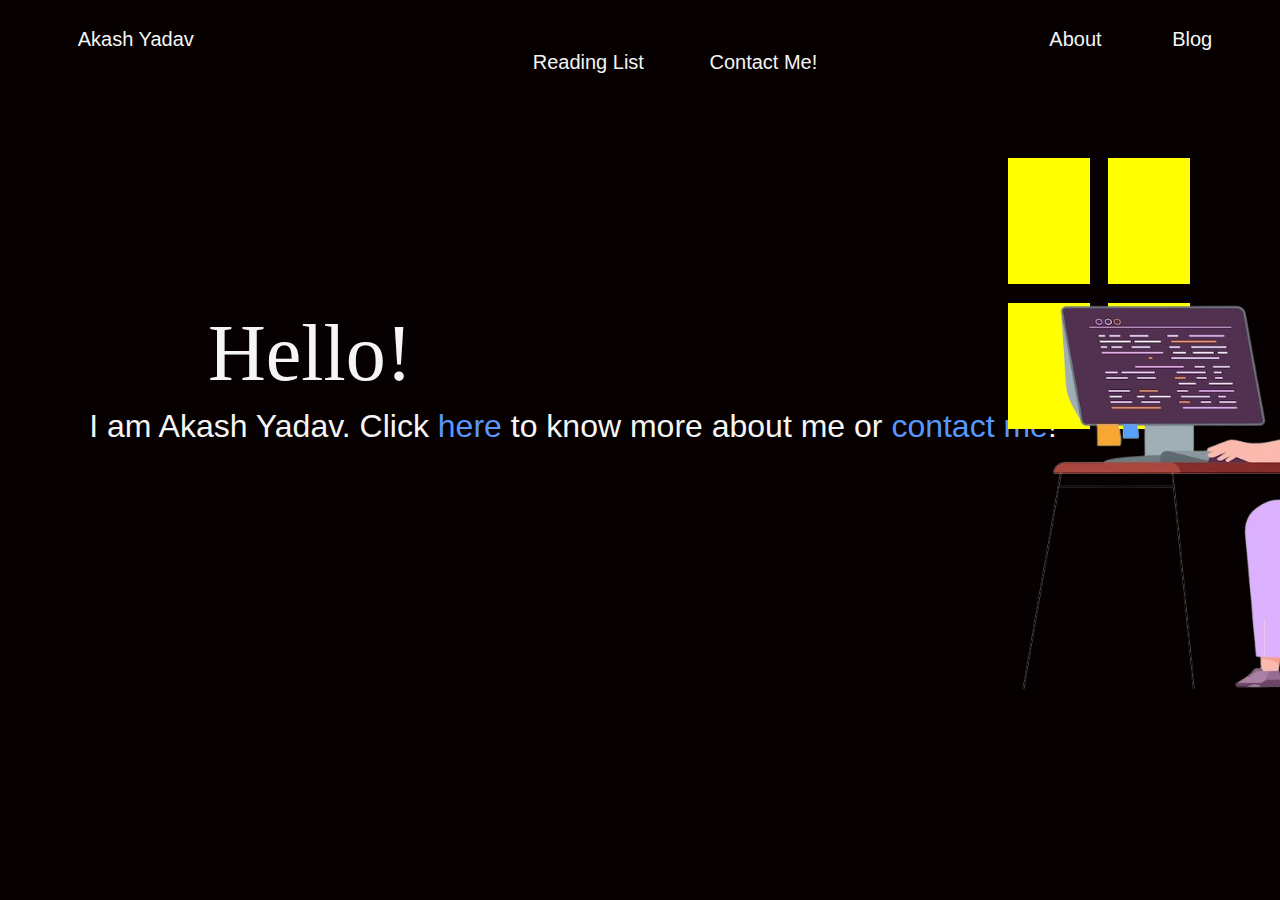
==== index.html @ ea374eb6 "Base File" ====
<!DOCTYPE html>
<html lang="en">
<head>
    <link rel="stylesheet" href="CSS/styles.css">
    <link rel="stylesheet" href = "fonts/stylesheet.css">
    <meta charset="UTF-8">
    <meta http-equiv="X-UA-Compatible" content="IE=edge">
    <meta name="viewport" content="width=device-width, initial-scale=1.0">
    <title>Portfolio</title>
    <link rel="icon" href="favicon.ico">
</head>
<body>

    <div class="nav-bar" >
    <h6>Akash Yadav
    <a class="header-link1" href="" target="_blank">About</a>
    <a class="header-link2" href="" target="_blank">Blog</a>
    <a class="header-link3" href="" target="_blank">Reading List</a>
    <a class="header-link4" href="" target="_blank">Contact Me!</a>
    </h6>
    </div>
    
    <div class="middle-container">
    <h1>
    Hello!
    </h1>
    <h2>
    I am Akash Yadav. Click <a class = "herelink" href = "" >here</a> to know more about me or <a class="contactmelink" href="">contact me</a>!
    </h2>
    </div>
 
    <div class = "window">
      <div class="first-window-pane">

      </div>
  
      <div class="second-window-pane">
  
      </div>
  
      <div class="third-window-pane">
  
      </div>
  
      <div class="fourth-window-pane">
  
      </div>
    </div>

    <svg 
   width="200px"
   height="200px"
   viewBox="0 -100 180 297"
   version="1.1"
   id="svg5"
   inkscape:version="1.2.1 (9c6d41e410, 2022-07-14)"
   sodipodi:docname="clock.svg"
   xmlns:inkscape="http://www.inkscape.org/namespaces/inkscape"
   xmlns:sodipodi="http://sodipodi.sourceforge.net/DTD/sodipodi-0.dtd"
   xmlns="http://www.w3.org/2000/svg"
   xmlns:svg="http://www.w3.org/2000/svg">
  <sodipodi:namedview
     id="namedview7"
     pagecolor="#ffffff"
     bordercolor="#000000"
     borderopacity="0.25"
     inkscape:showpageshadow="2"
     inkscape:pageopacity="0.0"
     inkscape:pagecheckerboard="0"
     inkscape:deskcolor="#d1d1d1"
     inkscape:document-units="mm"
     showgrid="false"
     inkscape:zoom="0.73584456"
     inkscape:cx="284.02738"
     inkscape:cy="579.60611"
     inkscape:window-width="1920"
     inkscape:window-height="1013"
     inkscape:window-x="-9"
     inkscape:window-y="-9"
     inkscape:window-maximized="1"
     inkscape:current-layer="layer1" />
  <defs
     id="defs2">
    <linearGradient
       id="linearGradient2104"
       inkscape:swatch="solid"
       gradientTransform="scale(0.26458333)">
      <stop
         style="stop-color:#f2f2f2;stop-opacity:1;"
         offset="0"
         id="stop2102" />
    </linearGradient>
  </defs>
  <g
     inkscape:label="Layer 1"
     inkscape:groupmode="layer"
     id="layer1">
    <ellipse
       style="fill:#0f0c0c;fill-opacity:1;stroke:#3f4b87;stroke-width:7;stroke-dasharray:none;stroke-opacity:1;image-rendering:auto"
       id="path2834-7"
       cx="0"
       cy="0"
       rx="54.114403"
       ry="55.193096" />
       <!--HourHand-->
    <rect  class="hourhand"
       style="fill:#f5f0f0;fill-opacity:1;fill-rule:evenodd;stroke-width:0.078632"
       id="rect13878-1"
       width="5.2916665"
       height="50.270832"
       x="-5"
       y="-5"
       ry="1.9334935"
       inkscape:transform-center-x="6.1113079"
       inkscape:transform-center-y="21.787764"
       transform="rotate(15.346509)" />
       <!--MinutesHand-->
    <rect class="minutehand"
       style="fill:#faf9f9;fill-opacity:1;fill-rule:evenodd;stroke-width:0.0701312;position:absolute;top:50px;"
       id="rect13878-4-1"
       width="5.2916665"
       height="39.6875"
       x="-1"
       y="-10"
       ry="1.9334935"
       inkscape:transform-center-y="-13.212212"
       inkscape:transform-center-x="-11.54416"
       transform="rotate(-138.02442)" />
  </g>
</svg>
  
     <img class = "me" src="images/me2.png" alt="">

     <div class = "side-bar">
      <a id = "github" class = "fa fa-github" href = "https://github.com/AkaGitash" target="_blank"></a>
      <a id = "quora" class="fa fa-quora" href = "" targer="_blank"></a>
      <a id = "stackoverflow" class="fa fa-stack-overflow" href = " " target="_blank"></a>
      <a id = "instagram" class="fa fa-instagram" href = "" target="_blank" ></a>
      <a id = "facebook" class="fa fa-facebook" href = "" target="_blank" ></a>
     </div>
 
     <div class="bottom-container">
        
     </div>

    
</body>
</html>
---- CSS/styles.css ----
body{
    
   text-align: center;
   background-color:rgb(6, 0, 0);
   font-family: 'Montserrat', sans-serif;
   font-weight:lighter;
}

h6{ 
   color:whitesmoke;
   font-size: 125%;
   position:absolute;
   margin: 20px auto auto 40px;
   font-family: Lato, sans-serif;
   font-weight:lighter;
}

h1{
    color:whitesmoke;
    font-family: 'Montserrat';
    font-weight: lighter;
    position : absolute;
    margin:  300px 400px auto 200px;
    font-size: 500%;
}

h2 {
    color:whitesmoke;
    font-size: 2em;
    font-weight: normal;
    position: absolute;
    margin: 400px 400px auto 65px;
    width: 1000px;
    
}

h2 a:hover{
    color:aliceblue;
}

h3{
    color:whitesmoke;
}
a{
    color:whitesmoke;
    text-decoration: none;
    
}

.header-link1{
    margin-left: 850px;
    padding-right:35px;
}
.header-link2{
    padding: 30px;
}
.header-link3{
    padding:30px
}
.header-link4{
    
    padding-left:30px;
    
}

.herelink{
    color : #5897fb;
}

.contactmelink{
    color : #5897fb;
}

.img1{
    width: 25%;
    float: left;
    margin-right: 30px;
}

.img2{
    width: 25%;
    float: right;
    margin-left:30px;
}

.para1{
    clear:left;
}

.para2{
    clear:right;
}

.nav-bar {
    background-color:black;
    position:relative;
}

.side-bar{
       position: fixed;
       padding-top:20px;
       padding-left:10px;
       width:1px;
       height:100%;
       margin-top:450px;
       z-index: 1;
       top:0;
       display: block;
}

#github{
    padding-bottom:30px;
    box-sizing: border-box;
    font-size: 20px;
}

#quora{
    box-sizing: border-box;
    font-size: 20px;
    color:red;
    padding-bottom: 30px;
}

#instagram{
    box-sizing: border-box;
    padding-top:10px;
    font-size: 20px;
    color:purple;
    padding-bottom: 30px;
}

#stackoverflow{
    box-sizing: border-box;
    font-size: 20px;
    color:orange;
    padding-bottom: 30px;
}

#facebook{
    box-sizing: border-box;  
    font-size: 20px;
    color:#5897fb; 
}


img{
    width:200px;
    height:200px;
    
}

.middle-container  {
    position:absolute;
}

.me{
position: absolute;
top:250px;
left:1000px;
width:500px;
height:460px;
}


.window{
    width: 0px;
    height:0px;
    animation-name:window-colour-chaning;
    animation-iteration-count: infinite;
    animation-duration:3s;
    animation-timing-function:ease-in-out;

}

@keyframes window-colour-chaning{

  0%{background-color: yellow;}
  25%{background-color: orange;}
  50%{background-color: #3F3B6C;}
  75%{background-color: #5F6F94}
  95%{background-color: orange;}
  100%{background-color: yellow;}
}

.first-window-pane{
    width:82px;
    height:126px;
    background-color: yellow;
    position:absolute;
    margin-left:1000px;
    margin-top:150px;
    animation-name:window-colour-chaning;
    animation-iteration-count: infinite;
    animation-duration:6s;
    animation-timing-function:ease-in-out;
  }
  

.second-window-pane{
  width:82px;
  height:126px;
  background-color: yellow;
  position:absolute;
  margin-left:1100px;
  margin-top:150px;
  animation-name:window-colour-chaning;
    animation-iteration-count: infinite;
    animation-duration:6s;
    animation-timing-function:ease-in-out;
}

.third-window-pane{
  width:82px;
  height:126px;
  background-color: yellow;
  position:absolute;
  margin-left:1000px;
  margin-top:295px;
  animation-name:window-colour-chaning;
    animation-iteration-count: infinite;
    animation-duration:6s;
    animation-timing-function:ease-in-out;
}

.fourth-window-pane{
  width:82px;
  height:126px;
  background-color: yellow;
  position:absolute;
  margin-left:1100px;
  margin-top:295px;
  animation-name:window-colour-chaning;
  animation-iteration-count: infinite;
  animation-duration:6s;
  animation-timing-function:ease-in-out;
}

svg{
    margin-left: 1100px;
    margin-top: 150px;
}

.hourhand{
    animation-name:loader;
    animation-timing-function: linear;
    animation-duration:1s;
    animation-iteration-count: infinite;
    top:10px;
}

.minutehand{
    animation-name:loader;
    animation-timing-function: linear;
    animation-duration:6s;
    animation-iteration-count: infinite;
    top:10px;
}

@keyframes loader {
    0%{
        rotate: 0deg;
    }
    100%{
        rotate:720deg;
    }
}
---- fonts/stylesheet.css ----
@font-face {
    font-family: 'Montserrat';
    src: url("fonts/monv1.woff");
    font-weight: 100;
    font-style: normal;
    font-display: swap;
}
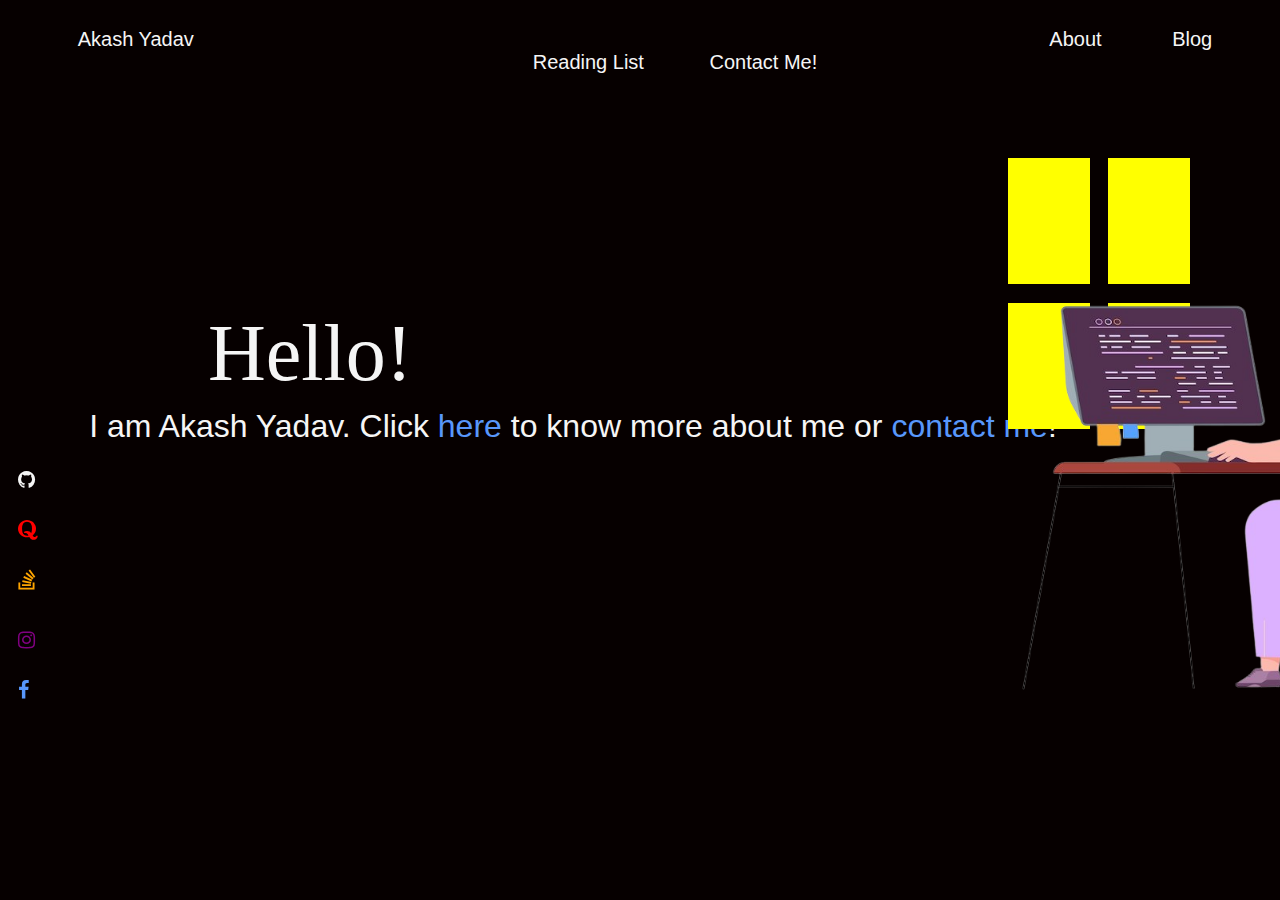
==== commit 25a722c8: "Adding Side Bar" ====
--- a/index.html
+++ b/index.html
@@ -3,6 +3,7 @@
 <head>
     <link rel="stylesheet" href="CSS/styles.css">
     <link rel="stylesheet" href = "fonts/stylesheet.css">
+    <link rel="stylesheet" href="https://cdnjs.cloudflare.com/ajax/libs/font-awesome/4.7.0/css/font-awesome.min.css">
     <meta charset="UTF-8">
     <meta http-equiv="X-UA-Compatible" content="IE=edge">
     <meta name="viewport" content="width=device-width, initial-scale=1.0">
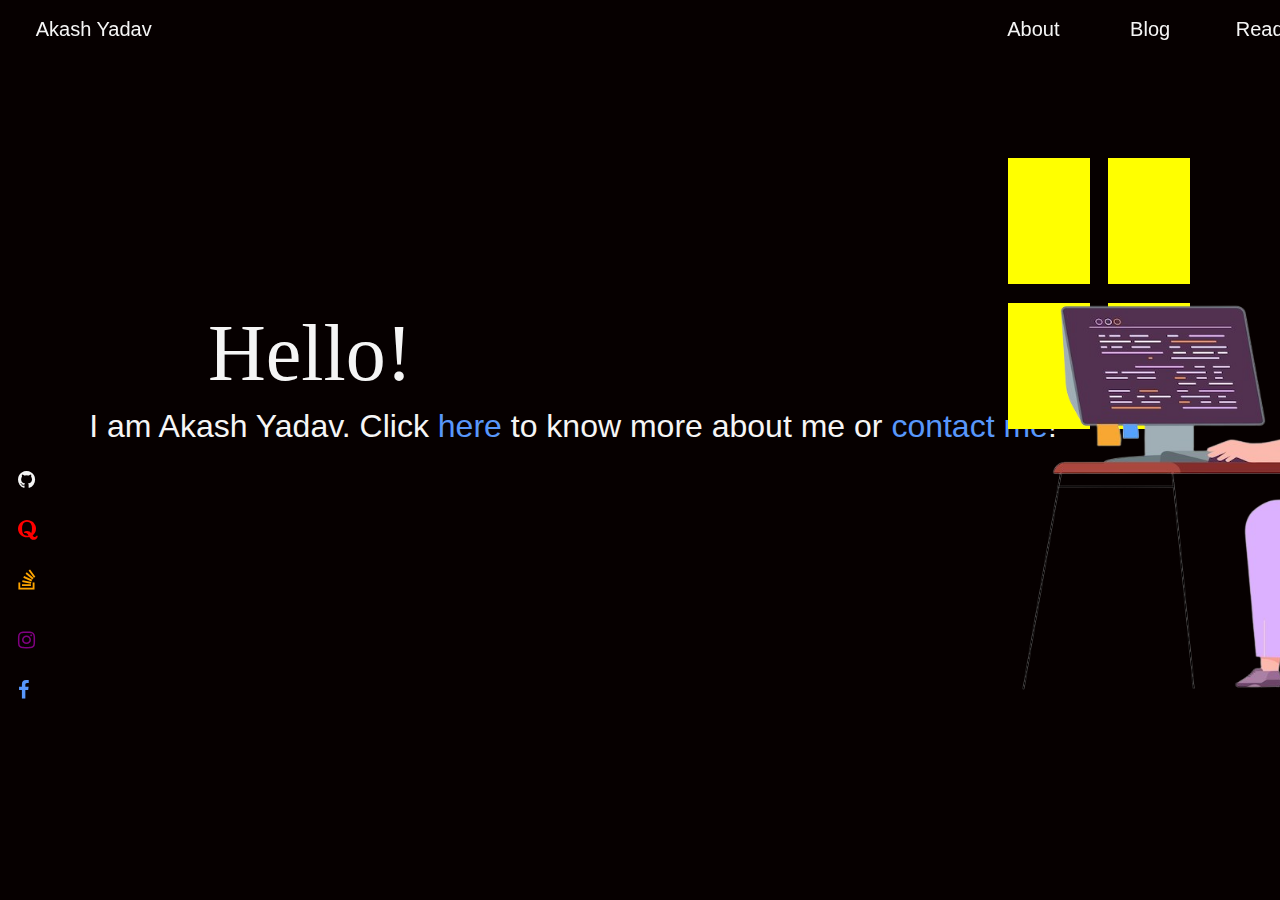
==== commit 6d943027: "Adding About Me page" ====
--- a/index.html
+++ b/index.html
@@ -13,11 +13,12 @@
 <body>
 
     <div class="nav-bar" >
-    <h6>Akash Yadav
-    <a class="header-link1" href="" target="_blank">About</a>
-    <a class="header-link2" href="" target="_blank">Blog</a>
-    <a class="header-link3" href="" target="_blank">Reading List</a>
-    <a class="header-link4" href="" target="_blank">Contact Me!</a>
+    <h6>
+     <a href="index.html" target="_top">Akash Yadav</a> 
+    <a class="header-link1" href="About/About.html" target="_top">About</a>
+    <a class="header-link2" href="https://medium.com/@ay637637" target="_self">Blog</a>
+    <a class="header-link3" href="" target="_self">Reading List</a>
+    <a class="header-link4" href="" target="_self">Contact Me!</a>
     </h6>
     </div>
     
@@ -97,7 +98,7 @@
      inkscape:groupmode="layer"
      id="layer1">
     <ellipse
-       style="fill:#0f0c0c;fill-opacity:1;stroke:#3f4b87;stroke-width:7;stroke-dasharray:none;stroke-opacity:1;image-rendering:auto"
+       style="fill:#333232;fill-opacity:1;stroke:#3f4b87;stroke-width:7;stroke-dasharray:none;stroke-opacity:1;image-rendering:auto"
        id="path2834-7"
        cx="0"
        cy="0"
@@ -134,15 +135,12 @@
 
      <div class = "side-bar">
       <a id = "github" class = "fa fa-github" href = "https://github.com/AkaGitash" target="_blank"></a>
-      <a id = "quora" class="fa fa-quora" href = "" targer="_blank"></a>
-      <a id = "stackoverflow" class="fa fa-stack-overflow" href = " " target="_blank"></a>
-      <a id = "instagram" class="fa fa-instagram" href = "" target="_blank" ></a>
-      <a id = "facebook" class="fa fa-facebook" href = "" target="_blank" ></a>
+      <a id = "quora" class="fa fa-quora" href = "https://www.quora.com/profile/AKASH-YADAV-3803/" targer="_blank"></a>
+      <a id = "stackoverflow" class="fa fa-stack-overflow" href = "https://stackoverflow.com/users/20371740/akash-yadav" target="_blank"></a>
+      <a id = "instagram" class="fa fa-instagram" href = "https://www.instagram.com/akashya.d.av/" target="_blank" ></a>
+      <a id = "facebook" class="fa fa-facebook" href = "https://www.facebook.com/profile.php?id=100015158263710" target="_blank" ></a>
      </div>
  
-     <div class="bottom-container">
-        
-     </div>
 
     
 </body>
--- a/CSS/styles.css
+++ b/CSS/styles.css
@@ -7,12 +7,15 @@
 }
 
 h6{ 
+   margin-top:10px;
    color:whitesmoke;
    font-size: 125%;
    position:absolute;
-   margin: 20px auto auto 40px;
+   left:20px;
    font-family: Lato, sans-serif;
    font-weight:lighter;
+   height:50px;
+   width:1500px;
 }
 
 h1{
@@ -92,8 +95,7 @@
 }
 
 .nav-bar {
-    background-color:black;
-    position:relative;
+    position:fixed;
 }
 
 .side-bar{
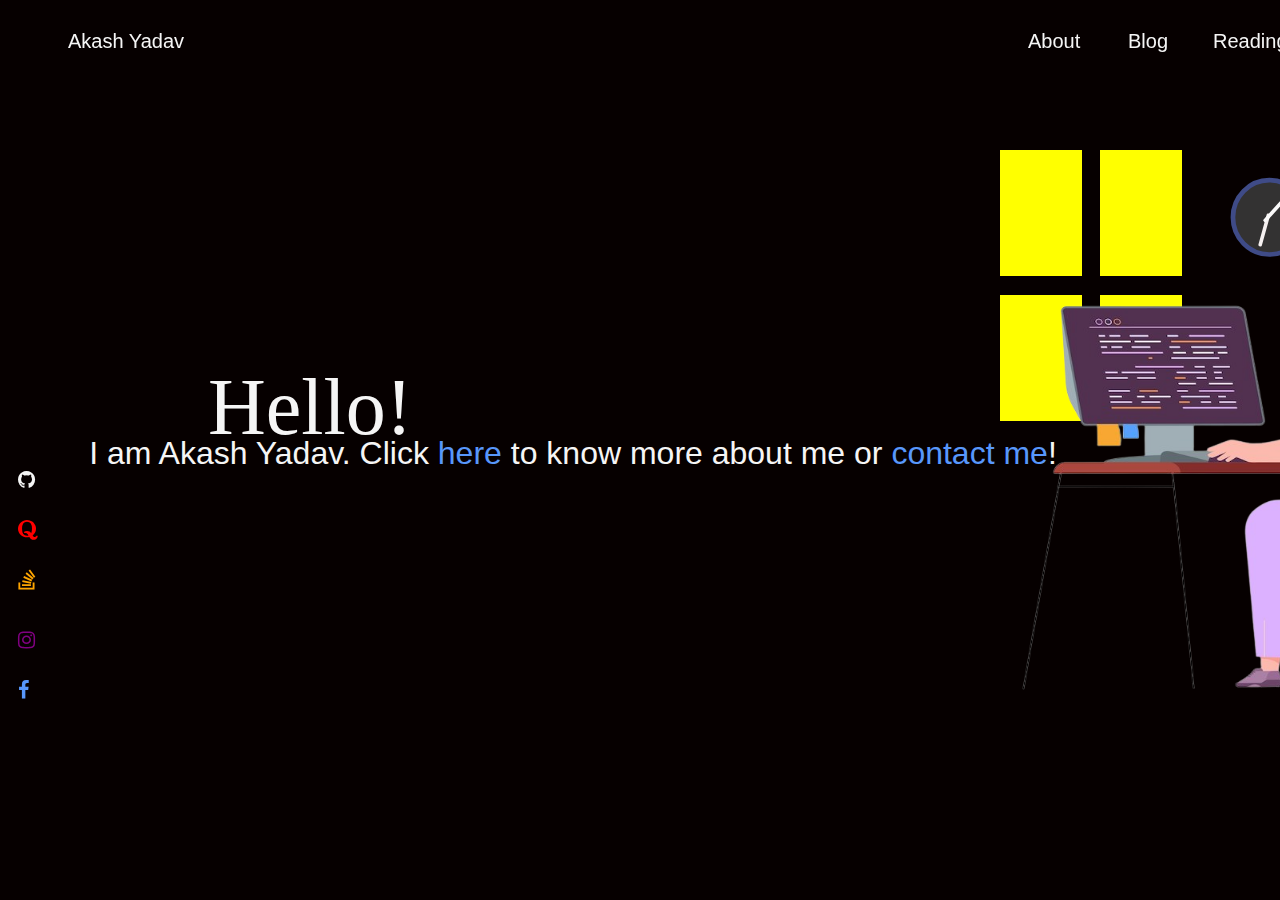
==== commit 85588f82: "Responsive Design for mobile friendly" ====
--- a/index.html
+++ b/index.html
@@ -1,6 +1,7 @@
 <!DOCTYPE html>
 <html lang="en">
 <head>
+   <meta name="viewport" content="width=device-width, initial-scale=1.0"> 
     <link rel="stylesheet" href="CSS/styles.css">
     <link rel="stylesheet" href = "fonts/stylesheet.css">
     <link rel="stylesheet" href="https://cdnjs.cloudflare.com/ajax/libs/font-awesome/4.7.0/css/font-awesome.min.css">
@@ -14,7 +15,7 @@
 
     <div class="nav-bar" >
     <h6>
-     <a href="index.html" target="_top">Akash Yadav</a> 
+     <a class="nametohome" href="index.html" target="_top">Akash Yadav</a> 
     <a class="header-link1" href="About/About.html" target="_top">About</a>
     <a class="header-link2" href="https://medium.com/@ay637637" target="_self">Blog</a>
     <a class="header-link3" href="" target="_self">Reading List</a>
@@ -27,7 +28,7 @@
     Hello!
     </h1>
     <h2>
-    I am Akash Yadav. Click <a class = "herelink" href = "" >here</a> to know more about me or <a class="contactmelink" href="">contact me</a>!
+    I am Akash Yadav. Click <a class = "herelink" href = "" >here</a> to know more about me or <a class="contactmelink" href="About/About.html">contact me</a>!
     </h2>
     </div>
  
--- a/CSS/styles.css
+++ b/CSS/styles.css
@@ -1,39 +1,42 @@
 body{
-    
-   text-align: center;
    background-color:rgb(6, 0, 0);
    font-family: 'Montserrat', sans-serif;
    font-weight:lighter;
+   text-align: center;
 }
 
 h6{ 
-   margin-top:10px;
+    left:20px;
+    height:50px;
+    width:1500px;
    color:whitesmoke;
    font-size: 125%;
    position:absolute;
-   left:20px;
+   top:-25px;
    font-family: Lato, sans-serif;
    font-weight:lighter;
-   height:50px;
-   width:1500px;
+   
 }
 
 h1{
     color:whitesmoke;
     font-family: 'Montserrat';
     font-weight: lighter;
-    position : absolute;
-    margin:  300px 400px auto 200px;
     font-size: 500%;
+    position:absolute;
+        top:300px;
+        left:200px
 }
 
 h2 {
+    left: 65px;
+    top: 400px;
+    width: 1000px;
     color:whitesmoke;
     font-size: 2em;
     font-weight: normal;
     position: absolute;
-    margin: 400px 400px auto 65px;
-    width: 1000px;
+    
     
 }
 
@@ -44,27 +47,38 @@
 h3{
     color:whitesmoke;
 }
+
 a{
     color:whitesmoke;
     text-decoration: none;
     
 }
 
+.nametohome{
+    position: absolute;
+    left: 40px;
+  }
+  
 .header-link1{
-    margin-left: 850px;
-    padding-right:35px;
+    position: absolute;
+    left: 1000px;
 }
 .header-link2{
-    padding: 30px;
+    position: absolute;
+    left: 1100px;
 }
 .header-link3{
-    padding:30px
+    position: absolute;
+    left: 1185px;
 }
 .header-link4{
     
-    padding-left:30px;
-    
-}
+    position: absolute;
+    left: 1320px;
+
+    
+}
+
 
 .herelink{
     color : #5897fb;
@@ -72,18 +86,6 @@
 
 .contactmelink{
     color : #5897fb;
-}
-
-.img1{
-    width: 25%;
-    float: left;
-    margin-right: 30px;
-}
-
-.img2{
-    width: 25%;
-    float: right;
-    margin-left:30px;
 }
 
 .para1{
@@ -125,9 +127,10 @@
 
 #instagram{
     box-sizing: border-box;
+    
+    font-size: 20px;
+    color:purple;
     padding-top:10px;
-    font-size: 20px;
-    color:purple;
     padding-bottom: 30px;
 }
 
@@ -145,22 +148,16 @@
 }
 
 
-img{
-    width:200px;
-    height:200px;
-    
-}
-
 .middle-container  {
     position:absolute;
 }
 
 .me{
+    top:250px;
+        left:1000px;
+        width:500px;
+        height:460px;
 position: absolute;
-top:250px;
-left:1000px;
-width:500px;
-height:460px;
 }
 
 
@@ -176,21 +173,20 @@
 
 @keyframes window-colour-chaning{
 
-  0%{background-color: yellow;}
-  25%{background-color: orange;}
-  50%{background-color: #3F3B6C;}
-  75%{background-color: #5F6F94}
-  95%{background-color: orange;}
-  100%{background-color: yellow;}
+  0%{background-color: #2a276f;}
+  25%{background-color: #f0e600;}
+  50%{background-color: #f06d00;}
+  75%{background-color: #4d4d4d}
+  100%{background-color: #2a276f;}
 }
 
 .first-window-pane{
     width:82px;
     height:126px;
+    left:1000px;
+    top:150px;
     background-color: yellow;
     position:absolute;
-    margin-left:1000px;
-    margin-top:150px;
     animation-name:window-colour-chaning;
     animation-iteration-count: infinite;
     animation-duration:6s;
@@ -203,8 +199,8 @@
   height:126px;
   background-color: yellow;
   position:absolute;
-  margin-left:1100px;
-  margin-top:150px;
+  left:1100px;
+  top:150px;
   animation-name:window-colour-chaning;
     animation-iteration-count: infinite;
     animation-duration:6s;
@@ -214,10 +210,11 @@
 .third-window-pane{
   width:82px;
   height:126px;
+  left:1000px;
+  top:295px;
   background-color: yellow;
   position:absolute;
-  margin-left:1000px;
-  margin-top:295px;
+  
   animation-name:window-colour-chaning;
     animation-iteration-count: infinite;
     animation-duration:6s;
@@ -227,19 +224,24 @@
 .fourth-window-pane{
   width:82px;
   height:126px;
+  left:1100px;
+  top:295px;
   background-color: yellow;
   position:absolute;
-  margin-left:1100px;
-  margin-top:295px;
+  
   animation-name:window-colour-chaning;
   animation-iteration-count: infinite;
   animation-duration:6s;
   animation-timing-function:ease-in-out;
 }
 
+
+
+
 svg{
-    margin-left: 1100px;
-    margin-top: 150px;
+    position: absolute;
+    left: 1230px;
+    top: 150px;
 }
 
 .hourhand{
@@ -258,6 +260,7 @@
     top:10px;
 }
 
+
 @keyframes loader {
     0%{
         rotate: 0deg;
@@ -267,9 +270,118 @@
     }
 }
 
-
-
-
-
-
-
+@media screen and (max-width: 800px) {
+    body{
+        text-align: center;
+    }
+    h6{ left:20px;
+        margin-top:10px;
+        height:50px;
+        width:1500px;
+        
+    }
+    h2{
+        top: 100px;
+        width: 390px;
+        left: 1px;
+    }
+    h1{
+        position:absolute;
+        top:10px;
+        left:20px
+    }
+    .nametohome{
+        position: absolute;
+        left: -15px;
+        top: 20px;
+    }
+    .header-link1{
+        position: absolute;
+        left: 97px;
+        top: 20px;
+    }
+    .header-link2{
+        position: absolute;
+        left: 148px;
+        top: 20px;
+    }
+    .header-link3{
+        position: absolute;
+        left: 190px;
+        top: 20px;
+    }
+    .header-link4{
+        position: absolute;
+        left: 285px;
+        top: 20px;
+    }
+    .me{
+        top:385px;
+        left:16px;
+        width:500px;
+        height:460px;
+        right:1000px;
+        position:absolute;
+    }
+    .side-bar{
+       padding-top:20px;
+       padding-left:10px;
+       width:1px;
+       height:100%;
+       margin-top:450px;
+    }
+    #github{
+        padding-bottom:30px;
+    }
+    #quora{
+        padding-bottom: 30px;
+    }
+    #instagram{
+        padding-top:10px;
+    padding-bottom: 30px;
+    }
+    #stackoverflow{
+        padding-bottom: 30px;
+    }
+    .window{
+        width: 0px;
+    height:0px;
+    }
+    .first-window-pane{
+        width:82px;
+        height:126px;
+        left:60px;
+        top:250px;
+    }
+    .second-window-pane{
+        width:82px;
+        height:126px;
+        left:160px;
+        top:250px;
+    }
+    .third-window-pane{
+        width:82px;
+        height:126px;
+        left:60px;
+        top:400px;
+    }
+    .fourth-window-pane{
+        width:82px;
+        height:126px;
+        left:160px;
+        top:400px;
+    }
+    svg{
+        left: 270px;
+        top: 250px;
+    }
+    
+    }
+
+
+
+
+
+
+
+
